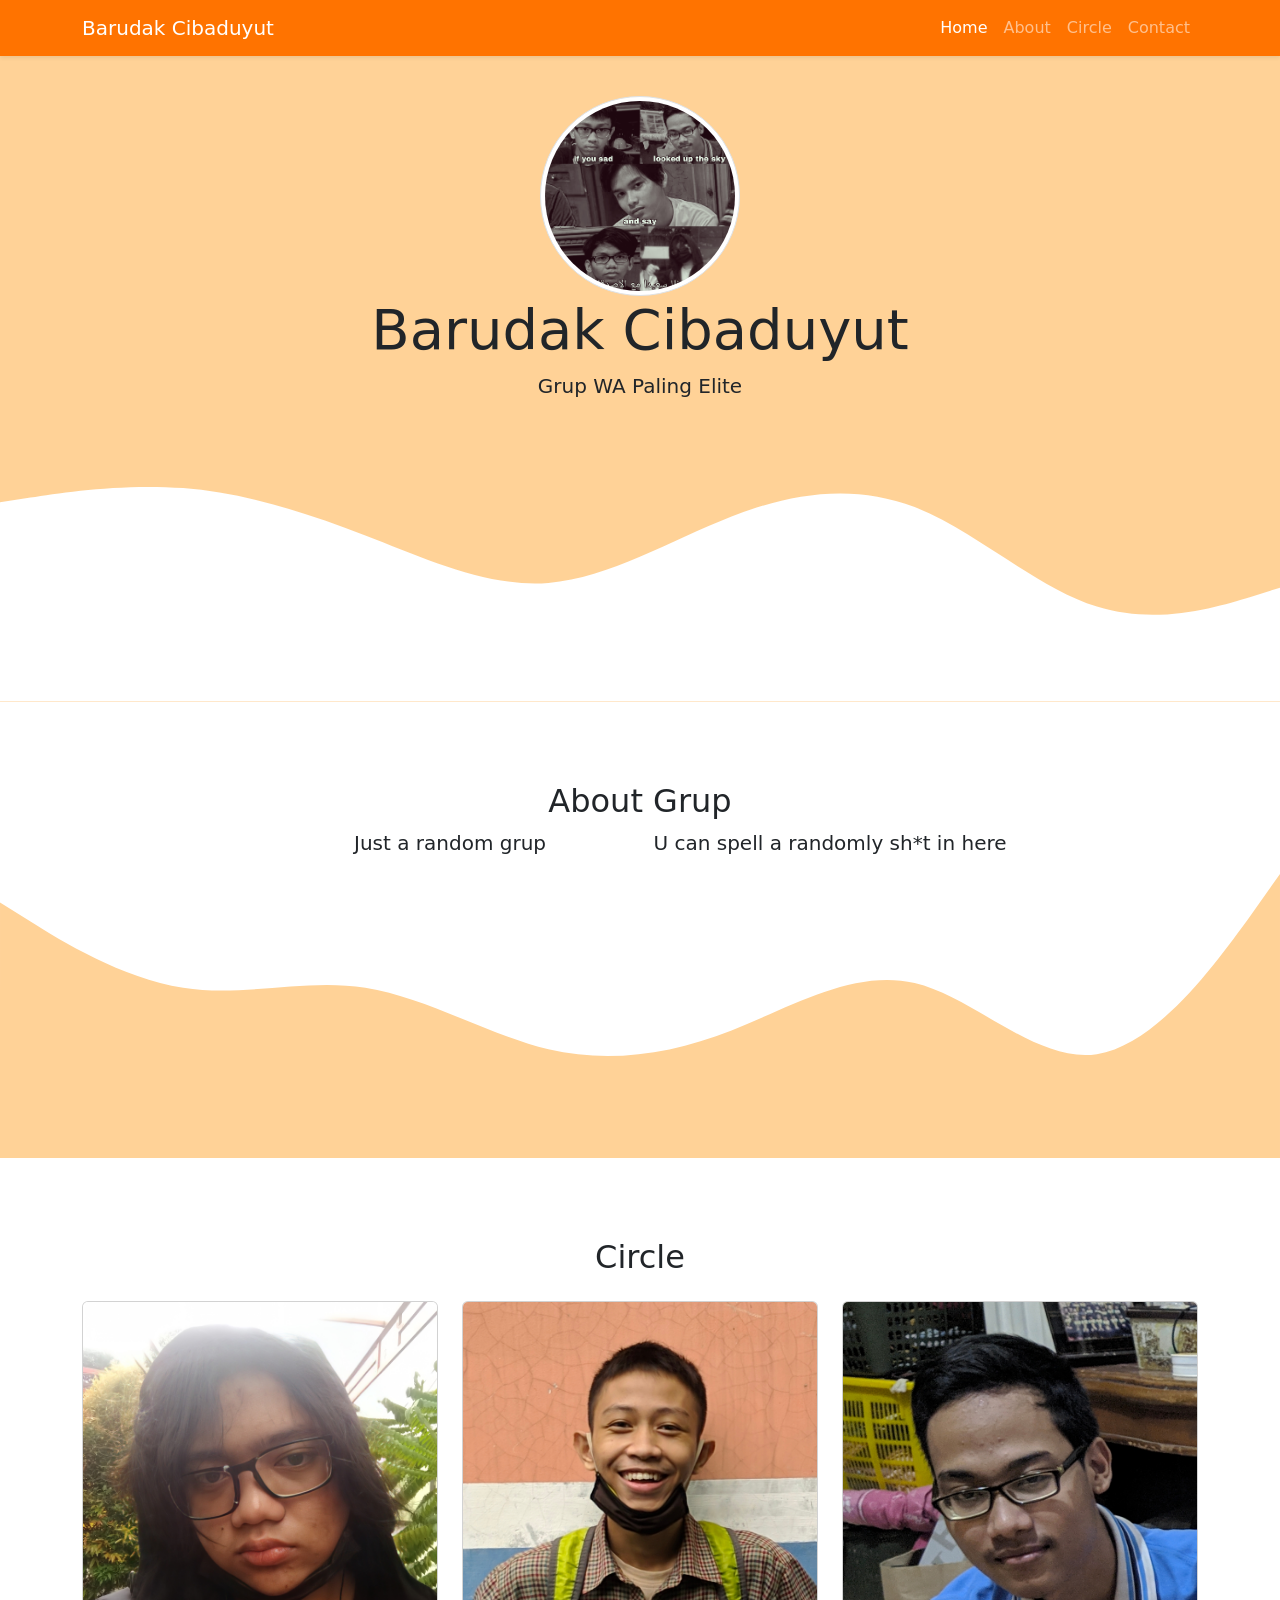
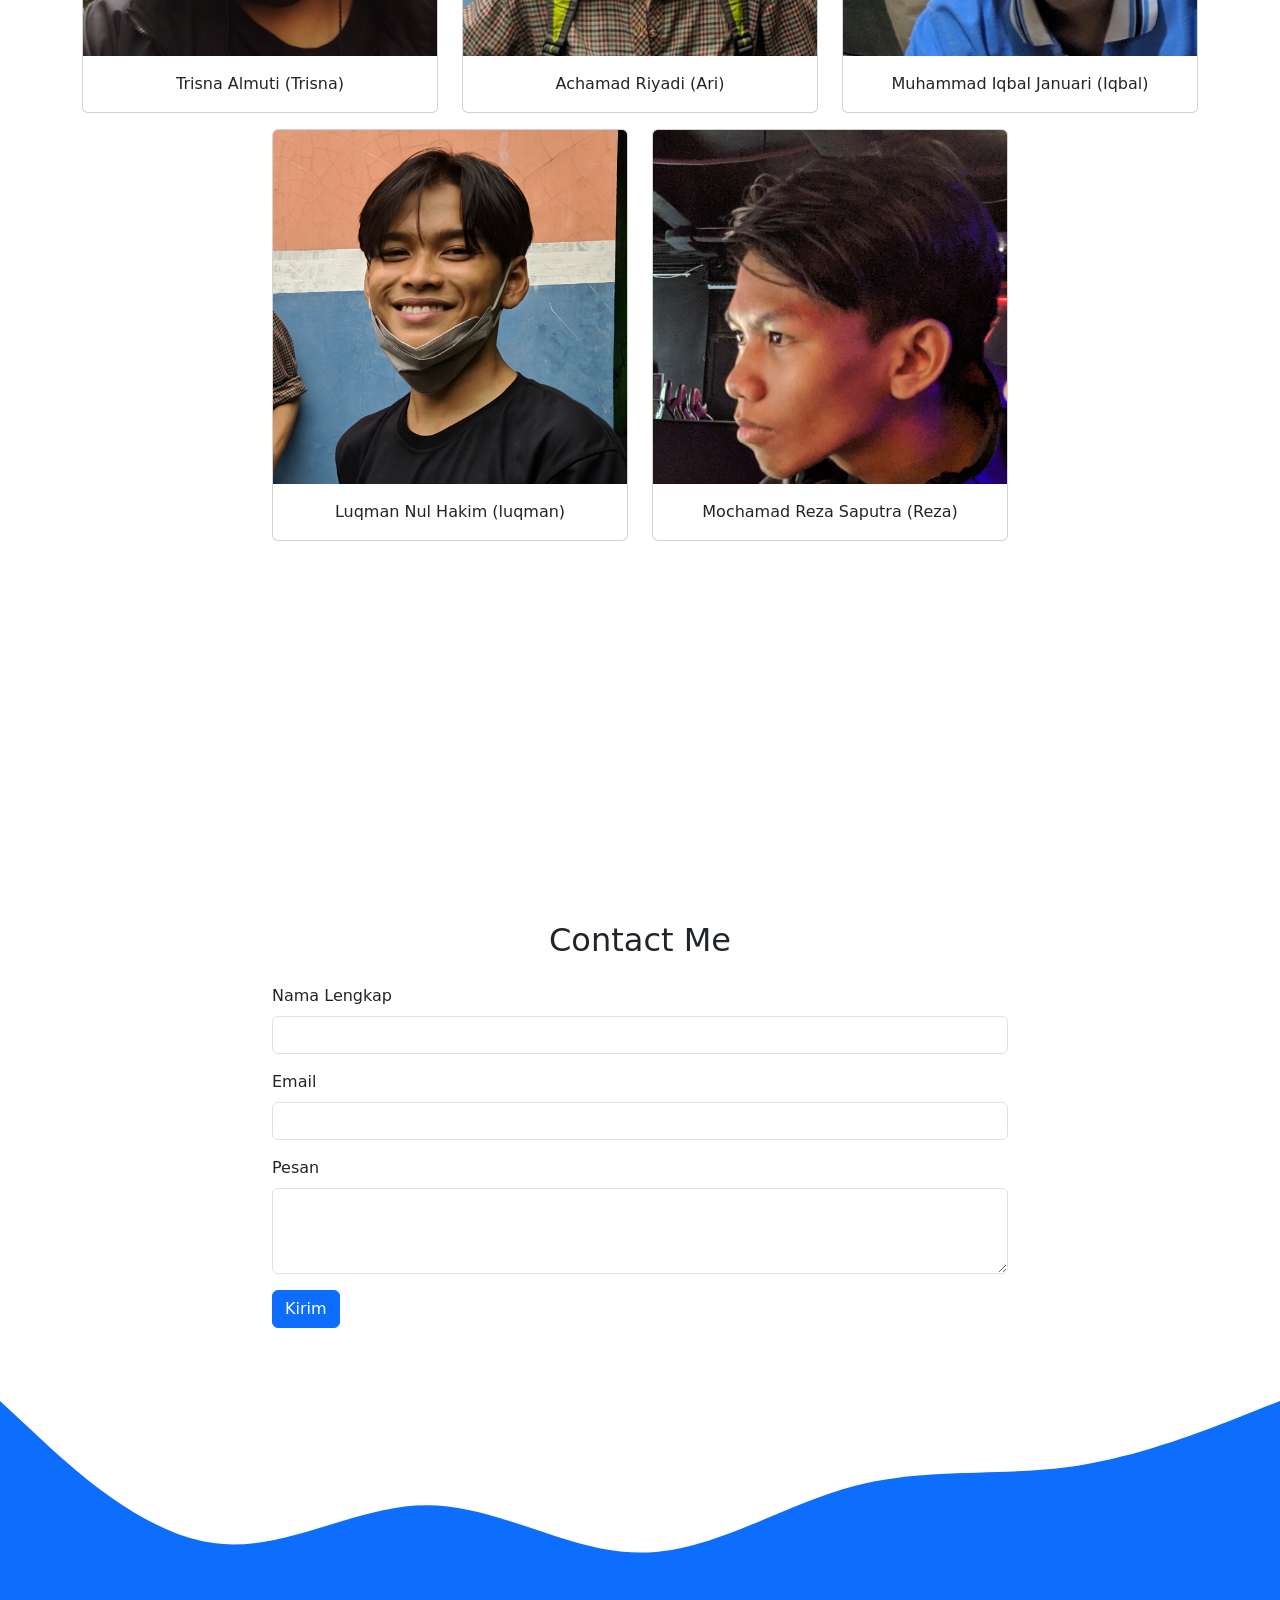
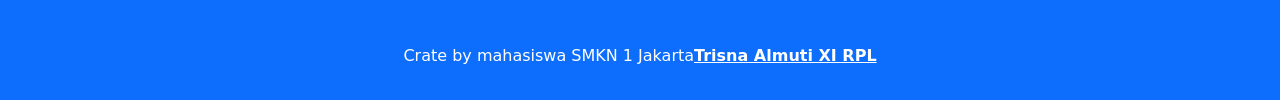
==== index.html @ 1d6f3d2c "first commit" ====
<!DOCTYPE html>
<html lang="en">
  <head>
    <!-- Required meta tags -->
    <meta charset="utf-8" />
    <meta name="viewport" content="width=device-width, initial-scale=1" />

    <!-- Bootstrap CSS -->
    <link href="https://cdn.jsdelivr.net/npm/bootstrap@5.1.1/dist/css/bootstrap.min.css" rel="stylesheet" integrity="sha384-F3w7mX95PdgyTmZZMECAngseQB83DfGTowi0iMjiWaeVhAn4FJkqJByhZMI3AhiU" crossorigin="anonymous" />

    <!-- My CSS -->
    <link rel="stylesheet" href="style.css" />

    <title>Portfolio-Barudak Cibaduyut</title>
  </head>
  <body id="home">
    <!-- Navbar -->
    <nav class="navbar navbar-expand-lg navbar-dark shadow-sm fixed-top" style="background-color: #ff7300">
      <div class="container">
        <a class="navbar-brand" href="#">Barudak Cibaduyut</a>
        <button class="navbar-toggler" type="button" data-bs-toggle="collapse" data-bs-target="#navbarNav" aria-controls="navbarNav" aria-expanded="false" aria-label="Toggle navigation">
          <span class="navbar-toggler-icon"></span>
        </button>
        <div class="collapse navbar-collapse" id="navbarNav">
          <ul class="navbar-nav ms-auto">
            <li class="nav-item">
              <a class="nav-link active" aria-current="page" href="#home">Home</a>
            </li>
            <li class="nav-item">
              <a class="nav-link" href="#about">About</a>
            </li>
            <li class="nav-item">
              <a class="nav-link" href="#circle">Circle</a>
            </li>
            <li class="nav-item">
              <a class="nav-link" href="#contact">Contact</a>
            </li>
          </ul>
        </div>
      </div>
    </nav>
    <!-- Akhir Navbar -->

    <!-- Jumbotron -->
    <section class="jumbotron text-center">
      <img src="img/Barudak Cibaduyut.jpg" alt="Trisna Almuti" width="200" class="rounded-circle img-thumbnail" />
      <h1 class="display-4">Barudak Cibaduyut</h1>
      <p class="lead">Grup WA Paling Elite</p>
      <svg xmlns="http://www.w3.org/2000/svg" viewBox="0 0 1440 320">
        <path
          fill="#ffffff"
          fill-opacity="1"
          d="M0,96L34.3,90.7C68.6,85,137,75,206,80C274.3,85,343,107,411,133.3C480,160,549,192,617,186.7C685.7,181,754,139,823,112C891.4,85,960,75,1029,101.3C1097.1,128,1166,192,1234,213.3C1302.9,235,1371,213,1406,202.7L1440,192L1440,320L1405.7,320C1371.4,320,1303,320,1234,320C1165.7,320,1097,320,1029,320C960,320,891,320,823,320C754.3,320,686,320,617,320C548.6,320,480,320,411,320C342.9,320,274,320,206,320C137.1,320,69,320,34,320L0,320Z"
        ></path>
      </svg>
    </section>
    <!-- Akhir Jumbotron -->

    <!-- About -->
    <section id="about">
      <div class="container">
        <div class="row text-center">
          <div class="col">
            <h2>About Grup</h2>
          </div>
        </div>
        <div class="row justify-content-center fs-5 text-center">
          <div class="col-md-4">
            <p>Just a random grup</p>
          </div>
          <div class="col-md-4">
            <p>U can spell a randomly sh*t in here</p>
          </div>
        </div>
      </div>
      <svg xmlns="http://www.w3.org/2000/svg" viewBox="0 0 1440 320">
        <path
          fill="#ffd297"
          fill-opacity="1"
          d="M0,32L34.3,53.3C68.6,75,137,117,206,128C274.3,139,343,117,411,128C480,139,549,181,617,197.3C685.7,213,754,203,823,176C891.4,149,960,107,1029,122.7C1097.1,139,1166,213,1234,202.7C1302.9,192,1371,96,1406,48L1440,0L1440,320L1405.7,320C1371.4,320,1303,320,1234,320C1165.7,320,1097,320,1029,320C960,320,891,320,823,320C754.3,320,686,320,617,320C548.6,320,480,320,411,320C342.9,320,274,320,206,320C137.1,320,69,320,34,320L0,320Z"
        ></path>
      </svg>
    </section>
    <!-- Akhir About -->

    <!-- Circle -->
    <section id="circle">
      <div class="container">
        <div class="row text-center mb-3">
          <div class="col">
            <h2>Circle</h2>
          </div>
        </div>
        <div class="row justify-content-center">
          <div class="col-md-4 mb-3">
            <div class="card">
              <img src="img/My Projects/Trisna2.jpg" class="card-img-top" alt="projects1" />
              <div class="card-body">
                <p class="card-text text-center">Trisna Almuti (Trisna)</p>
              </div>
            </div>
          </div>
          <div class="col-md-4 mb-3">
            <div class="card">
              <img src="img/My Projects/Ari.jpg" class="card-img-top" alt="projects2" />
              <div class="card-body">
                <p class="card-text text-center">Achamad Riyadi (Ari)</p>
              </div>
            </div>
          </div>
          <div class="col-md-4 mb-3">
            <div class="card">
              <img src="img/My Projects/Iqbal.jpg" class="card-img-top" alt="projects3" />
              <div class="card-body">
                <p class="card-text text-center">Muhammad Iqbal Januari (Iqbal)</p>
              </div>
            </div>
          </div>
          <div class="col-md-4 mb-3">
            <div class="card">
              <img src="img/My Projects/Luqman.jpg" class="card-img-top" alt="projects4" />
              <div class="card-body">
                <p class="card-text text-center">Luqman Nul Hakim (luqman)</p>
              </div>
            </div>
          </div>
          <div class="col-md-4 mb-3">
            <div class="card">
              <img src="img/My Projects/Reza.jpg" class="card-img-top" alt="projects6" />
              <div class="card-body">
                <p class="card-text text-center">Mochamad Reza Saputra (Reza)</p>
              </div>
            </div>
          </div>
        </div>
      </div>

      <svg xmlns="http://www.w3.org/2000/svg" viewBox="0 0 1440 320">
        <path
          fill="#ffffff"
          fill-opacity="1"
          d="M0,64L40,69.3C80,75,160,85,240,112C320,139,400,181,480,186.7C560,192,640,160,720,154.7C800,149,880,171,960,181.3C1040,192,1120,192,1200,165.3C1280,139,1360,85,1400,58.7L1440,32L1440,320L1400,320C1360,320,1280,320,1200,320C1120,320,1040,320,960,320C880,320,800,320,720,320C640,320,560,320,480,320C400,320,320,320,240,320C160,320,80,320,40,320L0,320Z"
        ></path>
      </svg>
    </section>
    <!-- Akhir Circle -->

    <!-- Contact -->
    <section id="contact">
      <div class="container">
        <div class="row text-center mb-3">
          <div class="col">
            <h2>Contact Me</h2>
          </div>
        </div>
        <div class="row justify-content-center">
          <div class="col-md-8">
            <form>
              <div class="mb-3">
                <label for="name" class="form-label">Nama Lengkap</label>
                <input type="text" class="form-control" id="name" aria-describedby="name" />
              </div>
              <div class="mb-3">
                <label for="email" class="form-label">Email</label>
                <input type="email" class="form-control" id="email" aria-describedby="email" />
              </div>
              <div class="mb-3">
                <label for="pesan" class="form-label">Pesan</label>
                <textarea class="form-control" id="pesan" rows="3"></textarea>
              </div>
              <button type="submit" class="btn btn-primary mb-3">Kirim</button>
            </form>
          </div>
        </div>
      </div>
      <svg xmlns="http://www.w3.org/2000/svg" viewBox="0 0 1440 320">
        <path
          fill="#0d6efd"
          fill-opacity="1"
          d="M0,64L40,101.3C80,139,160,213,240,224C320,235,400,181,480,181.3C560,181,640,235,720,234.7C800,235,880,181,960,160C1040,139,1120,149,1200,138.7C1280,128,1360,96,1400,80L1440,64L1440,320L1400,320C1360,320,1280,320,1200,320C1120,320,1040,320,960,320C880,320,800,320,720,320C640,320,560,320,480,320C400,320,320,320,240,320C160,320,80,320,40,320L0,320Z"
        ></path>
      </svg>
    </section>
    <!-- Akhir Contact -->

    <!-- Footer -->
    <footer class="bg-primary text-white text-center p-3">
      <p>Crate by mahasiswa SMKN 1 Jakarta<a href="https://www.facebook.com/profile.php?id=100009981306756" class="text-white fw-bold">Trisna Almuti XI RPL</a></p>
    </footer>
    <!-- Akhir Footer -->

    <script src="https://cdn.jsdelivr.net/npm/bootstrap@5.1.1/dist/js/bootstrap.bundle.min.js" integrity="sha384-/bQdsTh/da6pkI1MST/rWKFNjaCP5gBSY4sEBT38Q/9RBh9AH40zEOg7Hlq2THRZ" crossorigin="anonymous"></script>
  </body>
</html>
---- style.css ----
.jumbotron {
  padding-top: 6rem;
  background-color: #ffd297;
}

#projects {
  background-color: #ffd297;
}

section {
  padding-top: 5rem;
}
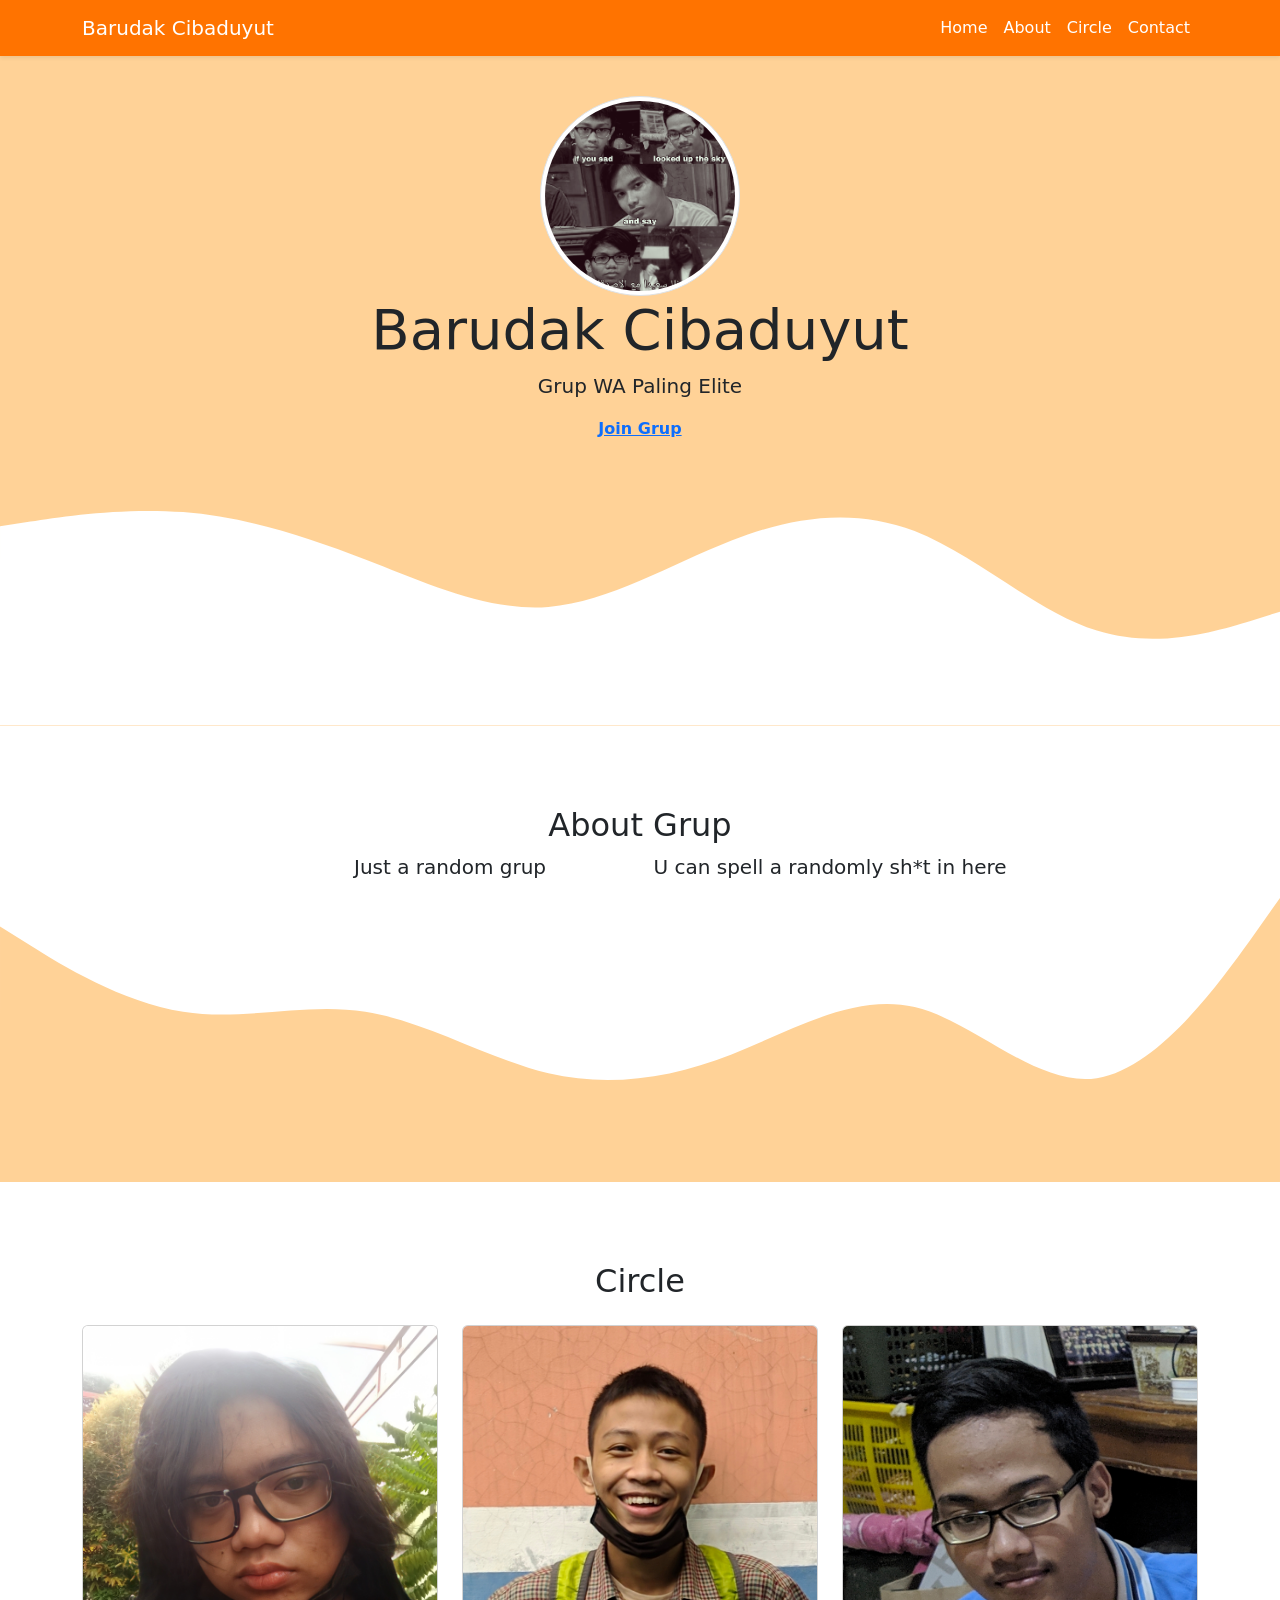
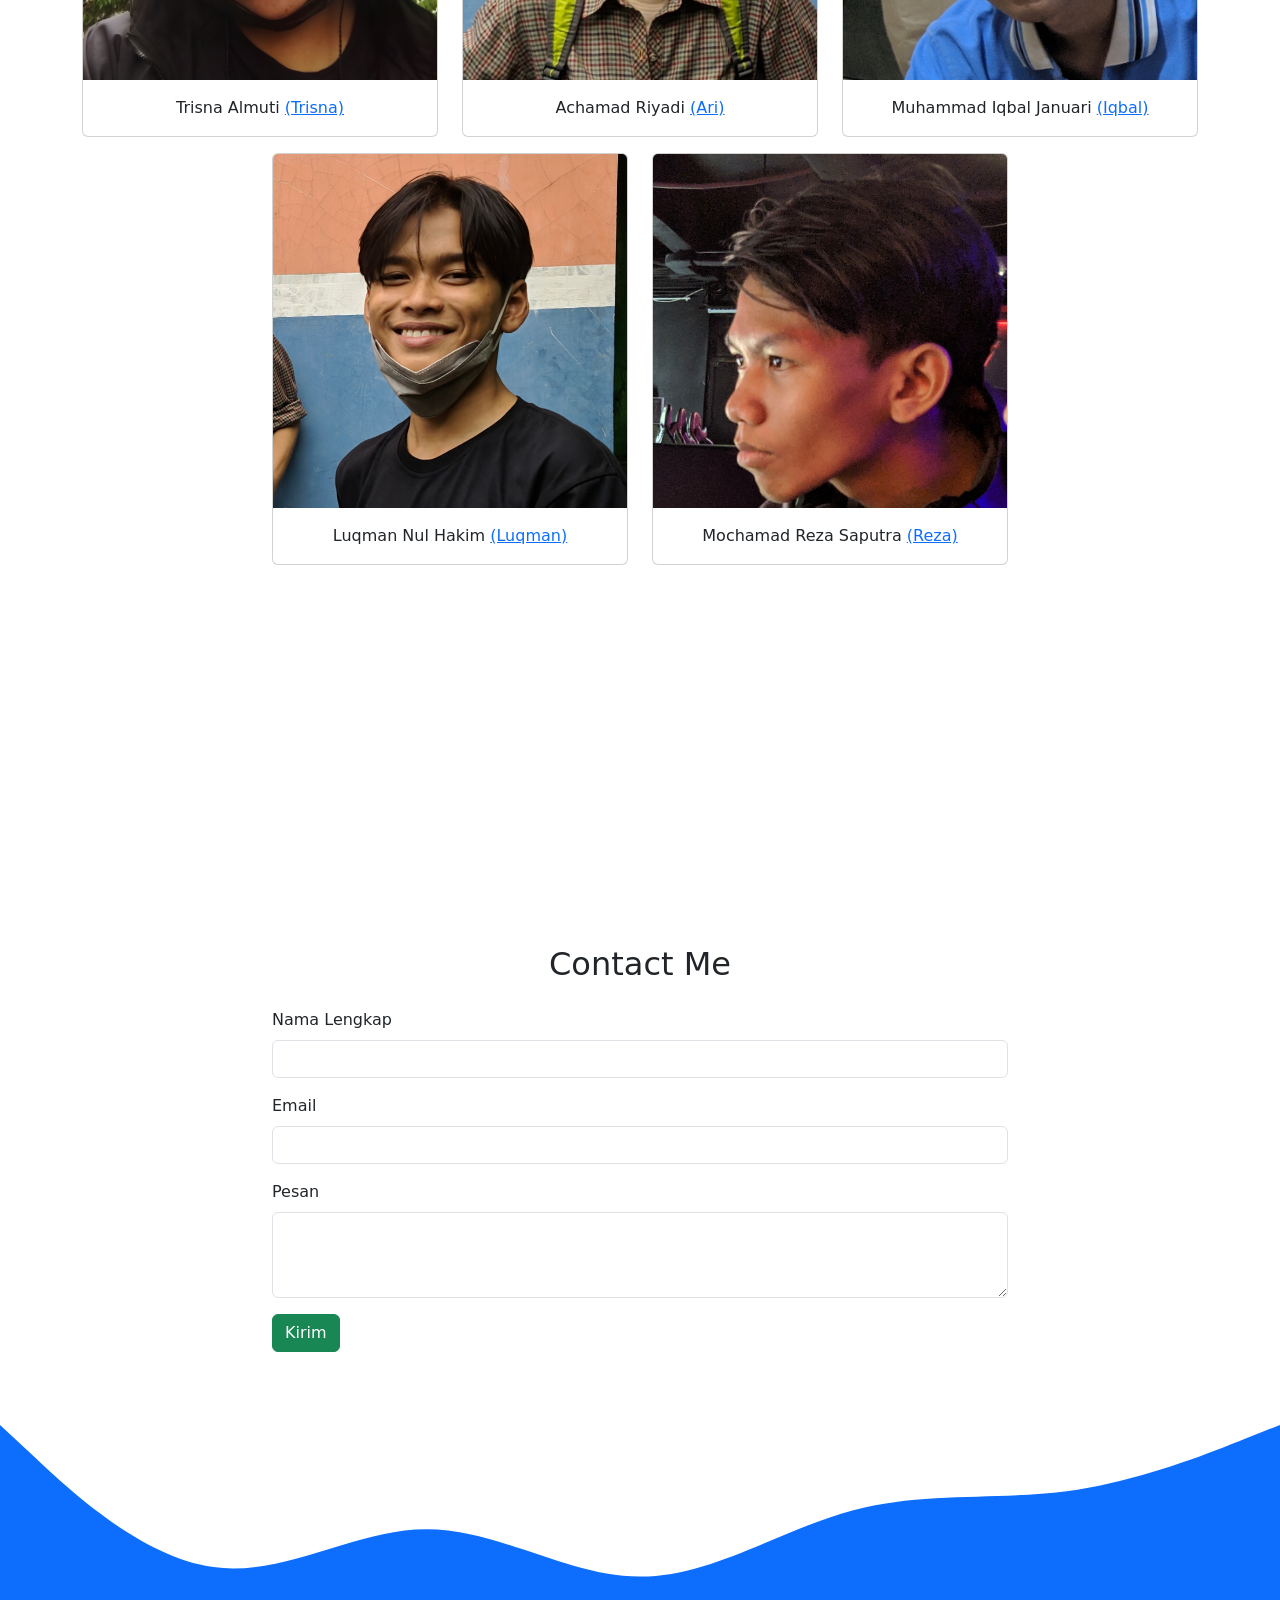
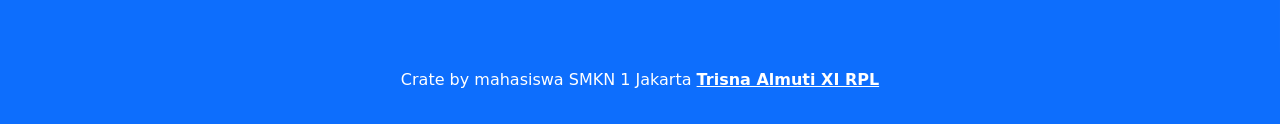
==== commit 6f24330b: "mengubah warna tombol jadi hijau link join grup dan link circle grup" ====
--- a/index.html
+++ b/index.html
@@ -27,13 +27,13 @@
               <a class="nav-link active" aria-current="page" href="#home">Home</a>
             </li>
             <li class="nav-item">
-              <a class="nav-link" href="#about">About</a>
+              <a class="nav-link active" aria-current="page" href="#about">About</a>
             </li>
             <li class="nav-item">
-              <a class="nav-link" href="#circle">Circle</a>
+              <a class="nav-link active" aria-current="page" href="#circle">Circle</a>
             </li>
             <li class="nav-item">
-              <a class="nav-link" href="#contact">Contact</a>
+              <a class="nav-link active" aria-current="page" href="#contact">Contact</a>
             </li>
           </ul>
         </div>
@@ -46,6 +46,7 @@
       <img src="img/Barudak Cibaduyut.jpg" alt="Trisna Almuti" width="200" class="rounded-circle img-thumbnail" />
       <h1 class="display-4">Barudak Cibaduyut</h1>
       <p class="lead">Grup WA Paling Elite</p>
+      <a href="https://chat.whatsapp.com/DYgkzBXPtr82CFlOelriEA" class="fw-bold">Join Grup</a>
       <svg xmlns="http://www.w3.org/2000/svg" viewBox="0 0 1440 320">
         <path
           fill="#ffffff"
@@ -96,7 +97,7 @@
             <div class="card">
               <img src="img/My Projects/Trisna2.jpg" class="card-img-top" alt="projects1" />
               <div class="card-body">
-                <p class="card-text text-center">Trisna Almuti (Trisna)</p>
+                <p class="card-text text-center">Trisna Almuti <a href="http://wa.me/62895711856677">(Trisna)</a></p>
               </div>
             </div>
           </div>
@@ -104,7 +105,7 @@
             <div class="card">
               <img src="img/My Projects/Ari.jpg" class="card-img-top" alt="projects2" />
               <div class="card-body">
-                <p class="card-text text-center">Achamad Riyadi (Ari)</p>
+                <p class="card-text text-center">Achamad Riyadi <a href="http://wa.me/62895324930938">(Ari)</a></p>
               </div>
             </div>
           </div>
@@ -112,7 +113,7 @@
             <div class="card">
               <img src="img/My Projects/Iqbal.jpg" class="card-img-top" alt="projects3" />
               <div class="card-body">
-                <p class="card-text text-center">Muhammad Iqbal Januari (Iqbal)</p>
+                <p class="card-text text-center">Muhammad Iqbal Januari <a href="http://wa.me/6289668240038">(Iqbal)</a></p>
               </div>
             </div>
           </div>
@@ -120,7 +121,7 @@
             <div class="card">
               <img src="img/My Projects/Luqman.jpg" class="card-img-top" alt="projects4" />
               <div class="card-body">
-                <p class="card-text text-center">Luqman Nul Hakim (luqman)</p>
+                <p class="card-text text-center">Luqman Nul Hakim <a href="http://wa.me/6283875498517">(Luqman)</a></p>
               </div>
             </div>
           </div>
@@ -128,7 +129,7 @@
             <div class="card">
               <img src="img/My Projects/Reza.jpg" class="card-img-top" alt="projects6" />
               <div class="card-body">
-                <p class="card-text text-center">Mochamad Reza Saputra (Reza)</p>
+                <p class="card-text text-center">Mochamad Reza Saputra <a href="http://wa.me/6289506122706">(Reza)</a></p>
               </div>
             </div>
           </div>
@@ -168,7 +169,7 @@
                 <label for="pesan" class="form-label">Pesan</label>
                 <textarea class="form-control" id="pesan" rows="3"></textarea>
               </div>
-              <button type="submit" class="btn btn-primary mb-3">Kirim</button>
+              <button type="submit" class="btn btn-success mb-3">Kirim</button>
             </form>
           </div>
         </div>
@@ -185,7 +186,7 @@
 
     <!-- Footer -->
     <footer class="bg-primary text-white text-center p-3">
-      <p>Crate by mahasiswa SMKN 1 Jakarta<a href="https://www.facebook.com/profile.php?id=100009981306756" class="text-white fw-bold">Trisna Almuti XI RPL</a></p>
+      <p>Crate by mahasiswa SMKN 1 Jakarta <a href="https://www.facebook.com/profile.php?id=100009981306756" class="text-white fw-bold">Trisna Almuti XI RPL</a></p>
     </footer>
     <!-- Akhir Footer -->
 
